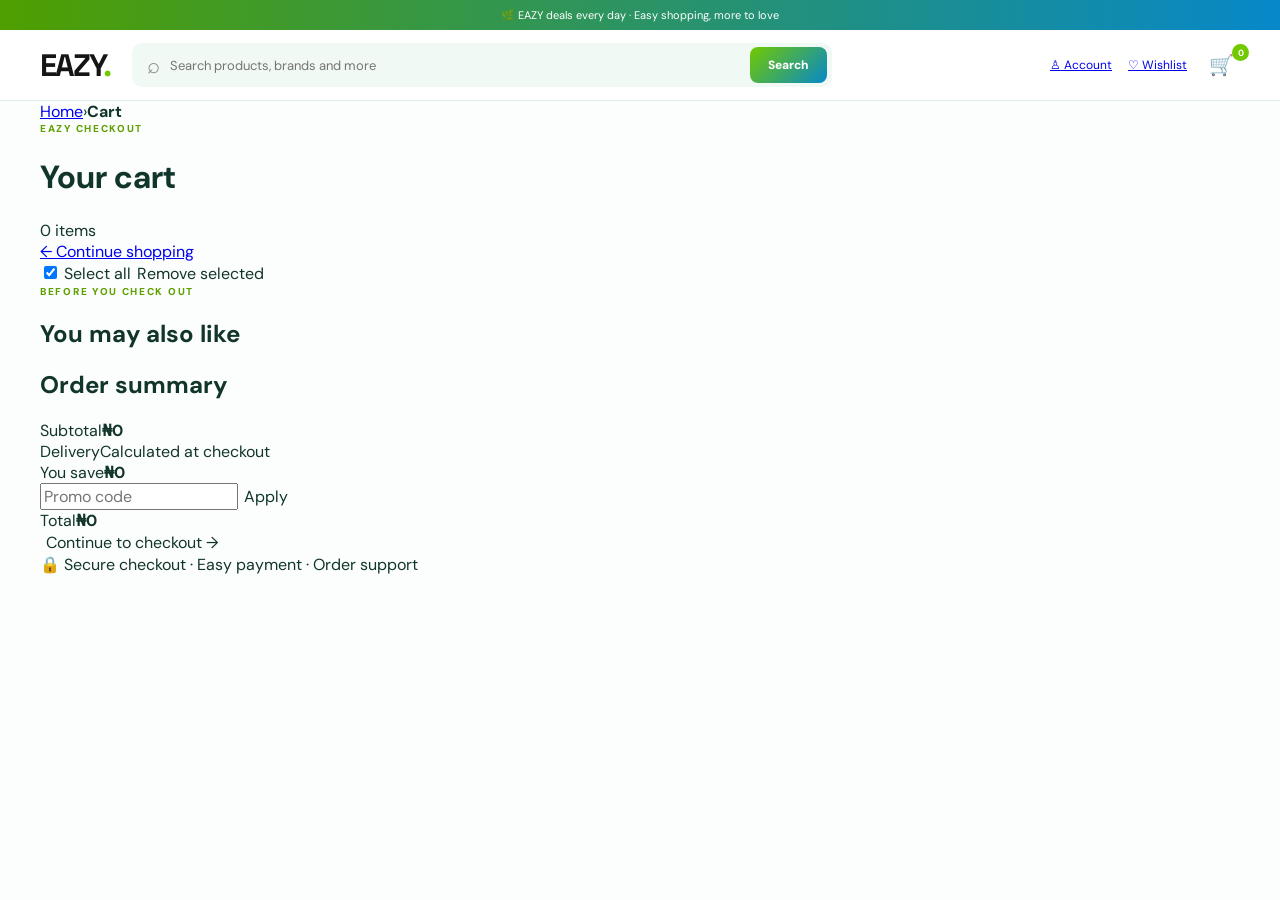
==== cart.html @ 0653da85 "Add EAZY hybrid cart page" ====
<!doctype html><html lang="en"><head><meta charset="UTF-8"><meta name="viewport" content="width=device-width,initial-scale=1"><meta name="theme-color" content="#72c900"><title>EAZY — Your Cart</title><link rel="preconnect" href="https://fonts.googleapis.com"><link rel="preconnect" href="https://fonts.gstatic.com" crossorigin><link href="https://fonts.googleapis.com/css2?family=DM+Sans:wght@400;500;600;700;800&family=Space+Grotesk:wght@500;600;700&display=swap" rel="stylesheet"><link rel="stylesheet" href="css/eazy.css"><link rel="stylesheet" href="css/tropical.css"><link rel="stylesheet" href="css/product-hybrid.css"><link rel="stylesheet" href="css/cart.css"></head><body><div class="top-strip">🌿 EAZY deals every day · Easy shopping, more to love</div><header class="site-header"><div class="header-main container"><button class="mobile-menu">☰</button><a class="logo" href="index.html">EAZY<span>.</span></a><div class="search-wrap"><span class="search-icon">⌕</span><input type="search" placeholder="Search products, brands and more"><button>Search</button></div><div class="header-actions"><a class="header-link" href="#">♙ <span>Account</span></a><a class="header-link" href="#">♡ <span>Wishlist</span></a><button class="cart-btn">🛒<b id="headerCount">0</b></button></div></div></header><main class="container cart-page"><div class="crumb"><a href="index.html">Home</a><span>›</span><strong>Cart</strong></div><div class="cart-heading"><div><p class="eyebrow">EAZY CHECKOUT</p><h1>Your cart</h1><span id="itemCount">0 items</span></div><a href="category.html">← Continue shopping</a></div><div class="cart-layout"><section><div class="select-row"><label><input id="selectAll" type="checkbox" checked> Select all</label><button id="removeSelected">Remove selected</button></div><div id="cartItems"></div><div class="empty-cart" id="emptyCart" hidden><div>🛍️</div><h2>Your cart is waiting</h2><p>Find something you love and bring it here.</p><a class="primary-btn" href="category.html">Explore products →</a></div><section class="recommend-box"><div><p class="eyebrow">BEFORE YOU CHECK OUT</p><h2>You may also like</h2></div><div class="mini-products" id="recommendations"></div></section></section><aside class="summary"><h2>Order summary</h2><div class="summary-row"><span>Subtotal</span><strong id="subtotal">₦0</strong></div><div class="summary-row"><span>Delivery</span><span class="delivery-free">Calculated at checkout</span></div><div class="summary-row savings"><span>You save</span><strong id="savings">₦0</strong></div><div class="coupon"><input id="coupon" placeholder="Promo code"><button id="applyCoupon">Apply</button></div><div class="summary-total"><span>Total</span><strong id="total">₦0</strong></div><button class="checkout-btn" id="checkout">Continue to checkout <span>→</span></button><div class="secure-note">🔒 Secure checkout · Easy payment · Order support</div></aside></div></main><nav class="bottom-nav"><a href="index.html">⌂<span>Home</span></a><a href="category.html">▦<span>Categories</span></a><a class="active" href="cart.html">🛒<span>Cart</span><b id="bottomCount">0</b></a><a href="index.html#deals">⚡<span>Deals</span></a><button>♙<span>Me</span></button></nav><div class="toast" id="toast"></div><script src="js/data.js"></script><script src="js/cart.js"></script></body></html>
---- css/eazy.css ----
:root{--ink:#151515;--muted:#737373;--line:#e8e8e8;--paper:#fff;--soft:#f6f6f4;--accent:#ff5a1f;--accent-dark:#df4210;--sale:#ff5a1f;--sale-soft:#fff1eb;--radius:14px;--shadow:0 10px 30px rgba(0,0,0,.08)}*{box-sizing:border-box}html{scroll-behavior:smooth}body{margin:0;font-family:'DM Sans',sans-serif;color:var(--ink);background:#fff}button,input{font:inherit}button{cursor:pointer;border:0;background:none;color:inherit}.container{width:min(1200px,calc(100% - 32px));margin:auto}.top-strip{background:#111;color:#fff;text-align:center;font-size:11px;padding:8px}.site-header{position:sticky;top:0;z-index:20;background:rgba(255,255,255,.97);backdrop-filter:blur(14px);border-bottom:1px solid var(--line)}.header-main{display:flex;align-items:center;gap:22px;min-height:70px}.logo{font:800 31px 'Space Grotesk',sans-serif;letter-spacing:-2px;color:var(--ink);text-decoration:none}.logo span{color:var(--accent)}.search-wrap{height:44px;flex:1;max-width:700px;display:flex;align-items:center;background:#f2f2f1;border:2px solid transparent;border-radius:10px;padding-left:13px;color:#888}.search-wrap:focus-within{background:#fff;border-color:var(--accent)}.search-icon{font-size:22px}.search-wrap input{border:0;outline:0;background:transparent;flex:1;padding:0 10px;min-width:0;font-size:13px}.search-wrap button{height:36px;margin-right:3px;padding:0 18px;background:var(--accent);color:#fff;border-radius:8px;font-size:12px;font-weight:800}.header-actions{margin-left:auto;display:flex;align-items:center;gap:16px}.header-link{font-size:12px;white-space:nowrap}.cart-btn{position:relative;font-size:20px}.cart-btn b,.bottom-nav b{position:absolute;background:var(--accent);color:#fff;border-radius:99px;font-size:9px;min-width:17px;height:17px;display:grid;place-items:center;top:-7px;right:-9px}.mobile-menu{display:none}.category-nav{border-top:1px solid #f3f3f3}.nav-inner{display:flex;align-items:center;gap:28px;height:43px;overflow:auto;white-space:nowrap}.nav-inner a{color:#555;text-decoration:none;font-size:12px}.nav-inner a:first-of-type{color:var(--accent);font-weight:800}.all-categories{font-weight:800;font-size:12px}.hero{margin-top:14px;min-height:365px;background:linear-gradient(115deg,#fff0e9,#ffe3d7 58%,#fff5ef);border-radius:18px;display:flex;overflow:hidden;position:relative}.hero-copy{width:55%;padding:54px 58px}.hero-kicker{display:inline-block;background:#111;color:#fff;border-radius:5px;padding:6px 9px;font-size:10px;font-weight:800;letter-spacing:1px;margin-bottom:16px}.hero h1{font:700 clamp(42px,5vw,66px)/.95 'Space Grotesk',sans-serif;letter-spacing:-3px;margin:0 0 18px}.hero h1 strong{color:var(--accent)}.hero-copy>p{color:#555;max-width:460px;line-height:1.6;font-size:14px}.hero-actions{display:flex;gap:17px;align-items:center;margin-top:25px}.primary-btn{display:inline-flex;align-items:center;justify-content:center;gap:18px;background:var(--accent);color:#fff;text-decoration:none;padding:13px 18px;border-radius:8px;font-weight:800;font-size:13px;border:0}.primary-btn:hover{background:var(--accent-dark)}.hero-note{font-size:11px;color:#777}.hero-art{flex:1;position:relative;display:grid;place-items:center}.hero-product{font-size:150px;filter:drop-shadow(0 25px 20px rgba(0,0,0,.15));transform:rotate(-6deg)}.hero-burst{position:absolute;right:50px;top:34px;background:var(--accent);color:#fff;border-radius:50%;width:104px;height:104px;display:grid;place-items:center;align-content:center;text-align:center;line-height:1}.hero-burst strong{font-size:30px;display:block}.hero-burst small{font-size:9px;font-weight:800}.floating-card{position:absolute;background:rgba(255,255,255,.88);box-shadow:var(--shadow);border-radius:10px;padding:9px 12px;display:flex;gap:7px;align-items:center;font-size:11px;font-weight:800}.card-one{left:8%;top:28%}.card-two{right:8%;bottom:17%}.quick-links{display:grid;grid-template-columns:repeat(4,1fr);gap:1px;background:var(--line);border:1px solid var(--line);margin-top:15px;border-radius:10px;overflow:hidden}.quick-links>div{background:#fff;display:flex;align-items:center;gap:10px;padding:15px}.quick-links b{font-size:22px}.quick-links strong,.quick-links small{display:block}.quick-links strong{font-size:11px}.quick-links small{font-size:9px;color:#888;margin-top:3px}.section{padding:48px 0 38px}.section-heading{display:flex;justify-content:space-between;align-items:end;margin-bottom:19px}.eyebrow{font-size:10px;letter-spacing:1.7px;font-weight:800;color:var(--accent);margin:0 0 7px}.section-heading h2,.deal-heading h2{font:700 27px 'Space Grotesk',sans-serif;margin:0;letter-spacing:-1px}.section-heading>a{color:var(--ink);font-weight:800;font-size:11px}.category-grid{display:grid;grid-template-columns:repeat(8,1fr);gap:10px}.category-card{background:#f7f7f5;border:1px solid #eee;border-radius:12px;padding:15px 7px;text-align:center;text-decoration:none;color:var(--ink);transition:.2s}.category-card:hover{transform:translateY(-2px);box-shadow:var(--shadow);background:#fff}.category-icon{font-size:31px;display:block;margin-bottom:7px}.category-card strong{font-size:11px}.deal-section{background:var(--sale);color:#fff;padding:39px 0}.deal-heading{display:flex;justify-content:space-between;align-items:end;margin-bottom:18px}.deal-heading .eyebrow{color:#fff}.deal-heading h2{font-size:31px}.deal-heading>div>p:last-child{font-size:11px;margin:5px 0 0;opacity:.85}.countdown{font-size:11px;background:#111;color:#fff;padding:9px 13px;border-radius:6px;font-weight:800}.deal-scroll{display:grid;grid-template-columns:repeat(4,1fr);gap:12px}.product-card{background:#fff;color:var(--ink);border-radius:11px;overflow:hidden;position:relative;min-width:0}.product-image{height:220px;background:linear-gradient(135deg,#f3f1ed,#e7e4de);display:grid;place-items:center;font-size:78px;position:relative}.discount{position:absolute;left:8px;top:8px;background:var(--accent);color:#fff;font-size:9px;font-weight:800;padding:5px 6px;border-radius:4px}.heart{position:absolute;right:8px;top:8px;background:#fff;width:30px;height:30px;border-radius:50%;font-size:17px;box-shadow:0 3px 12px #0001}.heart.active{color:var(--accent)}.product-info{padding:11px}.product-name{font-size:12px;font-weight:600;line-height:1.35;height:33px;overflow:hidden}.rating{font-size:10px;color:#777;margin:6px 0}.rating strong{color:#f59e0b}.sold{color:#999;margin-left:4px}.price-row{display:flex;align-items:center;gap:7px}.price{font-weight:800;font-size:17px}.old-price{text-decoration:line-through;color:#999;font-size:10px}.add-btn{width:100%;margin-top:9px;padding:9px;border-radius:7px;background:#f1f1ef;font-weight:800;font-size:11px}.add-btn:hover{background:#111;color:#fff}.deal-section .add-btn{background:#111;color:#fff}.filter-pills{display:flex;gap:5px}.filter-pills button{padding:7px 12px;border:1px solid var(--line);border-radius:99px;font-size:10px}.filter-pills .active{background:#111;color:#fff;border-color:#111}.promo-strip{background:#fff3ed;border-radius:13px;padding:20px 24px;display:flex;justify-content:space-between;align-items:center;margin-bottom:50px}.promo-strip>div{display:flex;gap:12px;align-items:center}.promo-strip>div>span{font-size:26px}.promo-strip strong{font-size:14px}.promo-strip p{margin:3px 0 0;color:#777;font-size:10px}.promo-strip a{color:#111;font-size:11px;font-weight:800}.bottom-space{height:10px}.bottom-nav{display:none}.drawer-backdrop{position:fixed;inset:0;background:#0007;z-index:30;opacity:0;pointer-events:none;transition:.25s}.drawer-backdrop.show{opacity:1;pointer-events:auto}.cart-drawer{position:fixed;right:0;top:0;height:100%;width:min(430px,100%);background:#fff;z-index:31;transform:translateX(100%);transition:.3s;display:flex;flex-direction:column}.cart-drawer.open{transform:none}.drawer-head{padding:22px;border-bottom:1px solid var(--line);display:flex;justify-content:space-between}.drawer-head h2{margin:0;font:700 23px 'Space Grotesk'}.drawer-head button{font-size:28px}.cart-items{padding:18px;overflow:auto;flex:1}.empty-cart{text-align:center;color:#777;padding:70px 20px}.cart-row{display:flex;gap:12px;padding:12px 0;border-bottom:1px solid var(--line)}.cart-row .thumb{width:70px;height:70px;background:var(--soft);border-radius:9px;display:grid;place-items:center;font-size:30px}.cart-row strong{font-size:12px}.cart-row small{display:block;color:#777;margin-top:4px}.cart-footer{padding:20px;border-top:1px solid var(--line)}.cart-footer>div{display:flex;justify-content:space-between;margin-bottom:16px}.full{width:100%}.toast{position:fixed;left:50%;bottom:28px;transform:translate(-50%,20px);background:#111;color:#fff;padding:11px 17px;border-radius:99px;font-size:11px;z-index:50;opacity:0;pointer-events:none;transition:.25s}.toast.show{opacity:1;transform:translate(-50%,0)}
@media(max-width:900px){.header-main{gap:13px}.header-link span,.category-nav{display:none}.mobile-menu{display:block}.logo{font-size:25px}.search-wrap{order:4;position:absolute;left:12px;right:12px;top:62px;max-width:none}.site-header{padding-bottom:55px}.hero-copy{width:60%;padding:43px 30px}.hero-art{width:40%}.category-grid{grid-template-columns:repeat(4,1fr)}.deal-scroll{grid-template-columns:repeat(4,1fr);overflow:hidden}.quick-links{grid-template-columns:repeat(2,1fr)}}
@media(max-width:640px){.container{width:min(100% - 20px,1200px)}.top-strip{font-size:9px}.header-main{min-height:57px}.site-header{padding-bottom:53px}.hero{min-height:455px;margin-top:10px;border-radius:12px}.hero-copy{width:100%;padding:28px 22px 0}.hero-kicker{font-size:8px}.hero h1{font-size:43px;letter-spacing:-2.2px}.hero-copy>p{font-size:12px;max-width:310px}.hero-actions{margin-top:18px}.hero-note{display:none}.hero-art{height:160px;width:100%}.hero-product{font-size:92px}.hero-burst{right:20px;top:0;width:78px;height:78px}.hero-burst strong{font-size:22px}.floating-card{display:none}.quick-links{grid-template-columns:repeat(2,1fr);margin-top:10px}.quick-links>div{padding:11px 9px}.quick-links b{font-size:18px}.quick-links strong{font-size:9px}.quick-links small{font-size:8px}.section{padding:38px 0 30px}.section-heading h2{font-size:23px}.category-grid{display:flex;overflow:auto;gap:8px;padding-bottom:4px}.category-card{min-width:82px;padding:13px 5px}.category-icon{font-size:26px}.category-card strong{font-size:9px}.deal-section{padding:33px 0}.deal-heading h2{font-size:27px}.deal-scroll{display:flex;overflow:auto;gap:9px;padding-bottom:4px}.deal-scroll .product-card{min-width:154px}.deal-scroll .product-image{height:145px;font-size:55px}.product-grid{grid-template-columns:repeat(2,1fr);gap:8px}.product-image{height:165px;font-size:58px}.product-info{padding:9px}.product-name{font-size:11px;height:31px}.price{font-size:15px}.add-btn{font-size:10px}.filter-pills{display:none}.promo-strip{margin-bottom:20px;padding:17px}.promo-strip a{font-size:10px}.promo-strip p{max-width:190px}.bottom-nav{position:fixed;display:flex;bottom:0;left:0;right:0;height:61px;background:#fff;border-top:1px solid var(--line);z-index:25;justify-content:space-around;align-items:center}.bottom-nav a,.bottom-nav button{position:relative;text-decoration:none;color:#777;font-size:18px;text-align:center}.bottom-nav .active{color:var(--accent)}.bottom-nav span{display:block;font-size:8px;margin-top:3px}.bottom-nav b{top:-4px;right:4px}.bottom-space{height:65px}.header-actions{gap:8px}.header-link{font-size:17px}.cart-btn{font-size:18px}}
---- css/tropical.css ----
body{background:#fbfefd;color:#12352b}.top-strip{background:linear-gradient(90deg,#4f9f00,#0788c9)}.site-header{border-bottom-color:#dcefe8}.logo span{color:#72c900}.search-wrap{background:#f1f9f4}.search-wrap:focus-within{border-color:#72c900}.search-wrap button,.primary-btn{background:linear-gradient(135deg,#72c900,#0788c9)}.search-wrap button:hover,.primary-btn:hover{background:linear-gradient(135deg,#5a9f00,#05658f)}.nav-inner a:first-of-type,.eyebrow{color:#5f9f00}.hero{background:linear-gradient(115deg,#effbdd,#e9f8ff 62%,#e2f8ee)}.hero h1 strong{color:#72c900}.hero-kicker{background:#05658f}.hero-burst{background:linear-gradient(145deg,#72c900,#00a99a)}.category-card{background:linear-gradient(180deg,#f5fbe9,#eef9fd);border-color:#dcefe8}.category-card:hover{background:#fff}.deal-section{background:linear-gradient(115deg,#4f9f00,#056f9c)}.deal-heading .eyebrow{color:#d7ff9a}.discount{background:#72c900}.heart.active{color:#65ad00}.add-btn:hover{background:#72c900}.deal-section .add-btn{background:#12352b}.promo-strip{background:linear-gradient(90deg,#effbdc,#e9f7fc)}.bottom-nav .active{color:#72c900}.cart-btn b,.bottom-nav b{background:#72c900}
---- css/product-hybrid.css ----
.product-card{box-shadow:0 2px 0 rgba(18,53,43,.03);border:1px solid #edf1ed;transition:transform .2s,box-shadow .2s,border-color .2s}.product-card:hover{transform:translateY(-3px);box-shadow:0 12px 28px rgba(18,53,43,.10);border-color:#dcebd8}.product-image{background:linear-gradient(145deg,#f5f8f2,#edf8f6);height:230px}.product-image>span:last-child{font-size:88px;filter:drop-shadow(0 14px 10px rgba(18,53,43,.13))}.discount{background:#72c900;box-shadow:0 2px 6px rgba(74,140,0,.18)}.product-info{padding:12px 12px 13px}.product-name{font-size:12px;font-weight:700;color:#17392f}.rating{font-size:10px;color:#65766f}.rating strong{color:#f4a900}.sold{color:#87948e}.price-row{align-items:baseline;margin-top:4px}.price{font-size:18px;color:#12352b;letter-spacing:-.4px}.old-price{font-size:10px;color:#9aa59f}.add-btn{border:1px solid #dcebd8;background:#f4faef;color:#3f7200;transition:.2s}.add-btn:hover{background:#72c900;border-color:#72c900;color:#fff}.heart{width:32px;height:32px;top:9px;right:9px}.heart.active{color:#65ad00}.deal-section .product-card{border-color:rgba(255,255,255,.35)}.deal-section .product-image{height:210px}.deal-section .price{color:#12352b}.deal-section .add-btn{border:0}.deal-section .add-btn:hover{background:#72c900}.product-grid{grid-template-columns:repeat(4,1fr);gap:14px}@media(max-width:900px){.product-grid{grid-template-columns:repeat(3,1fr)}}@media(max-width:640px){.product-grid{grid-template-columns:repeat(2,1fr);gap:8px}.product-image{height:175px}.product-image>span:last-child{font-size:62px}.product-info{padding:9px}.price{font-size:15px}.product-name{font-size:11px}.deal-section .product-image{height:150px}}
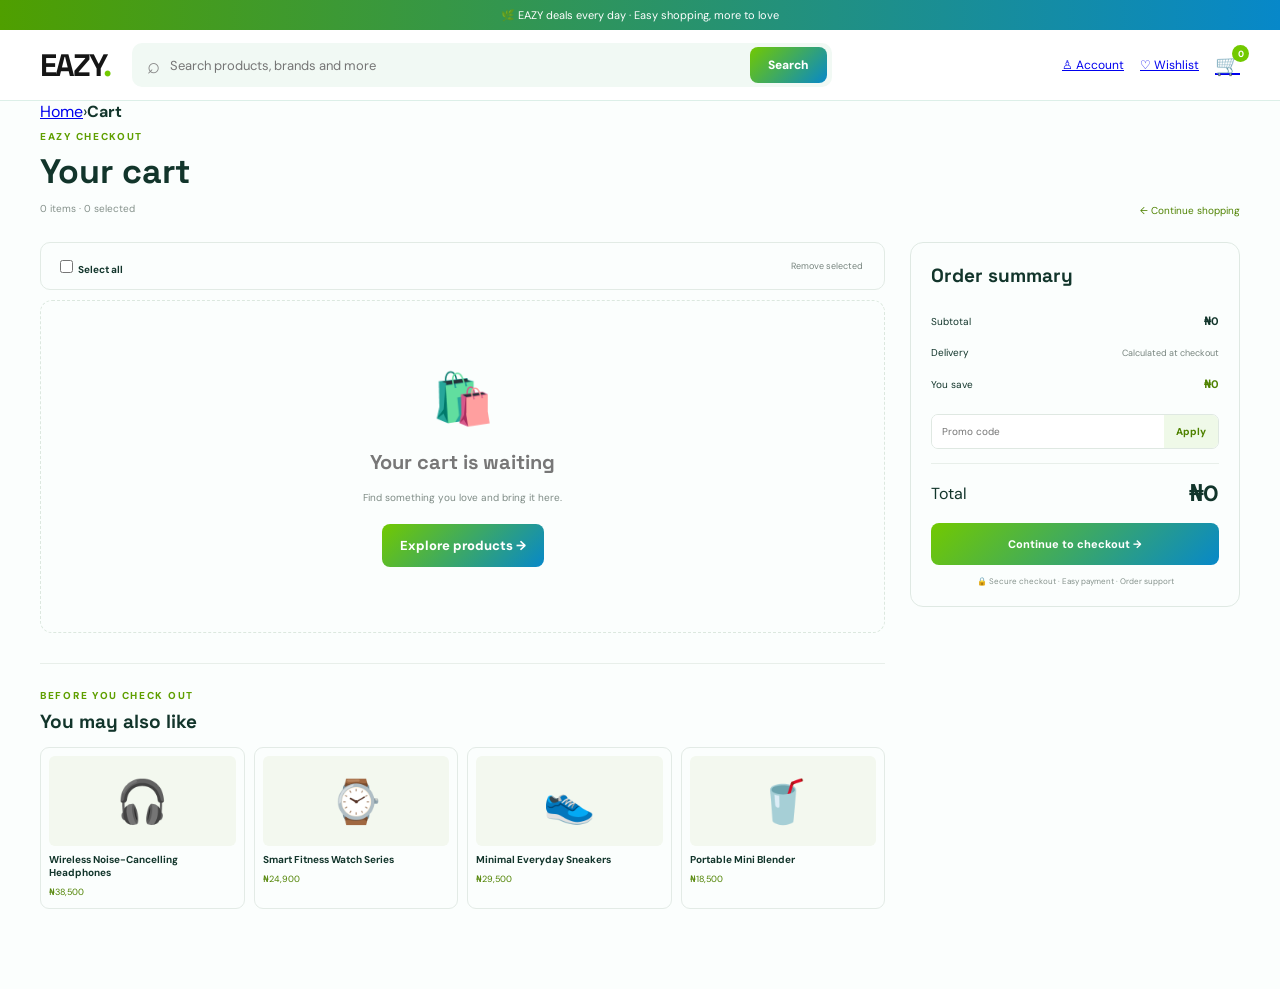
==== commit 5be09971: "fix cart runtime dependencies and navigation" ====
--- a/cart.html
+++ b/cart.html
@@ -1 +1 @@
-<!doctype html><html lang="en"><head><meta charset="UTF-8"><meta name="viewport" content="width=device-width,initial-scale=1"><meta name="theme-color" content="#72c900"><title>EAZY — Your Cart</title><link rel="preconnect" href="https://fonts.googleapis.com"><link rel="preconnect" href="https://fonts.gstatic.com" crossorigin><link href="https://fonts.googleapis.com/css2?family=DM+Sans:wght@400;500;600;700;800&family=Space+Grotesk:wght@500;600;700&display=swap" rel="stylesheet"><link rel="stylesheet" href="css/eazy.css"><link rel="stylesheet" href="css/tropical.css"><link rel="stylesheet" href="css/product-hybrid.css"><link rel="stylesheet" href="css/cart.css"></head><body><div class="top-strip">🌿 EAZY deals every day · Easy shopping, more to love</div><header class="site-header"><div class="header-main container"><button class="mobile-menu">☰</button><a class="logo" href="index.html">EAZY<span>.</span></a><div class="search-wrap"><span class="search-icon">⌕</span><input type="search" placeholder="Search products, brands and more"><button>Search</button></div><div class="header-actions"><a class="header-link" href="#">♙ <span>Account</span></a><a class="header-link" href="#">♡ <span>Wishlist</span></a><button class="cart-btn">🛒<b id="headerCount">0</b></button></div></div></header><main class="container cart-page"><div class="crumb"><a href="index.html">Home</a><span>›</span><strong>Cart</strong></div><div class="cart-heading"><div><p class="eyebrow">EAZY CHECKOUT</p><h1>Your cart</h1><span id="itemCount">0 items</span></div><a href="category.html">← Continue shopping</a></div><div class="cart-layout"><section><div class="select-row"><label><input id="selectAll" type="checkbox" checked> Select all</label><button id="removeSelected">Remove selected</button></div><div id="cartItems"></div><div class="empty-cart" id="emptyCart" hidden><div>🛍️</div><h2>Your cart is waiting</h2><p>Find something you love and bring it here.</p><a class="primary-btn" href="category.html">Explore products →</a></div><section class="recommend-box"><div><p class="eyebrow">BEFORE YOU CHECK OUT</p><h2>You may also like</h2></div><div class="mini-products" id="recommendations"></div></section></section><aside class="summary"><h2>Order summary</h2><div class="summary-row"><span>Subtotal</span><strong id="subtotal">₦0</strong></div><div class="summary-row"><span>Delivery</span><span class="delivery-free">Calculated at checkout</span></div><div class="summary-row savings"><span>You save</span><strong id="savings">₦0</strong></div><div class="coupon"><input id="coupon" placeholder="Promo code"><button id="applyCoupon">Apply</button></div><div class="summary-total"><span>Total</span><strong id="total">₦0</strong></div><button class="checkout-btn" id="checkout">Continue to checkout <span>→</span></button><div class="secure-note">🔒 Secure checkout · Easy payment · Order support</div></aside></div></main><nav class="bottom-nav"><a href="index.html">⌂<span>Home</span></a><a href="category.html">▦<span>Categories</span></a><a class="active" href="cart.html">🛒<span>Cart</span><b id="bottomCount">0</b></a><a href="index.html#deals">⚡<span>Deals</span></a><button>♙<span>Me</span></button></nav><div class="toast" id="toast"></div><script src="js/data.js"></script><script src="js/cart.js"></script></body></html>+<!doctype html><html lang="en"><head><meta charset="UTF-8"><meta name="viewport" content="width=device-width,initial-scale=1"><meta name="theme-color" content="#72c900"><title>EAZY — Your Cart</title><link rel="preconnect" href="https://fonts.googleapis.com"><link rel="preconnect" href="https://fonts.gstatic.com" crossorigin><link href="https://fonts.googleapis.com/css2?family=DM+Sans:wght@400;500;600;700;800&family=Space+Grotesk:wght@500;600;700&display=swap" rel="stylesheet"><link rel="stylesheet" href="css/eazy.css"><link rel="stylesheet" href="css/tropical.css"><link rel="stylesheet" href="css/product-hybrid.css"><link rel="stylesheet" href="css/cart.css"></head><body><div class="top-strip">🌿 EAZY deals every day · Easy shopping, more to love</div><header class="site-header"><div class="header-main container"><button class="mobile-menu" type="button">☰</button><a class="logo" href="index.html">EAZY<span>.</span></a><div class="search-wrap"><span class="search-icon">⌕</span><input id="searchInput" type="search" placeholder="Search products, brands and more"><button id="searchButton" type="button">Search</button></div><div class="header-actions"><a class="header-link" href="account.html">♙ <span>Account</span></a><a class="header-link" href="wishlist.html">♡ <span>Wishlist</span></a><a class="cart-btn" href="cart.html">🛒<b id="headerCount">0</b></a></div></div></header><main class="container cart-page"><div class="crumb"><a href="index.html">Home</a><span>›</span><strong>Cart</strong></div><div class="cart-heading"><div><p class="eyebrow">EAZY CHECKOUT</p><h1>Your cart</h1><span id="itemCount">0 items</span></div><a href="category.html">← Continue shopping</a></div><div class="cart-layout"><section><div class="select-row"><label><input id="selectAll" type="checkbox" checked> Select all</label><button id="removeSelected" type="button">Remove selected</button></div><div id="cartItems"></div><div class="empty-cart" id="emptyCart" hidden><div>🛍️</div><h2>Your cart is waiting</h2><p>Find something you love and bring it here.</p><a class="primary-btn" href="category.html">Explore products →</a></div><section class="recommend-box"><div><p class="eyebrow">BEFORE YOU CHECK OUT</p><h2>You may also like</h2></div><div class="mini-products" id="recommendations"></div></section></section><aside class="summary"><h2>Order summary</h2><div class="summary-row"><span>Subtotal</span><strong id="subtotal">₦0</strong></div><div class="summary-row"><span>Delivery</span><span class="delivery-free">Calculated at checkout</span></div><div class="summary-row savings"><span>You save</span><strong id="savings">₦0</strong></div><div class="coupon"><input id="coupon" placeholder="Promo code"><button id="applyCoupon" type="button">Apply</button></div><div class="summary-total"><span>Total</span><strong id="total">₦0</strong></div><button class="checkout-btn" id="checkout" type="button">Continue to checkout <span>→</span></button><div class="secure-note">🔒 Secure checkout · Easy payment · Order support</div></aside></div></main><nav class="bottom-nav"><a href="index.html">⌂<span>Home</span></a><a href="category.html">▦<span>Categories</span></a><a class="active" href="cart.html">🛒<span>Cart</span><b id="bottomCount">0</b></a><a href="index.html#deals">⚡<span>Deals</span></a><a href="account.html">♙<span>Me</span></a></nav><div class="toast" id="toast"></div><script src="js/data.js"></script><script src="js/store.js"></script><script src="js/router.js"></script><script src="js/cart.js"></script></body></html>
--- a/css/cart.css
+++ b/css/cart.css
@@ -0,0 +1 @@
+.cart-page{padding-bottom:80px}.cart-heading{display:flex;justify-content:space-between;align-items:end;padding:8px 0 25px}.cart-heading h1{font:700 34px 'Space Grotesk';margin:0 0 3px}.cart-heading span{font-size:10px;color:#85918b}.cart-heading>a{font-size:10px;color:#4f8200;text-decoration:none}.cart-layout{display:grid;grid-template-columns:minmax(0,1fr) 330px;gap:25px}.select-row{height:48px;border:1px solid #e2ebe5;border-radius:10px;padding:0 15px;display:flex;align-items:center;justify-content:space-between;margin-bottom:10px}.select-row label{font-size:10px;font-weight:700}.select-row input{accent-color:#72c900}.select-row button{font-size:9px;color:#77847e}.cart-item{display:grid;grid-template-columns:25px 90px 1fr auto;gap:13px;align-items:center;padding:14px;border:1px solid #e2ebe5;border-radius:11px;margin-bottom:8px;background:#fff;transition:.18s}.cart-item:not(.selected){opacity:.62;background:#f8faf8}.cart-item.selected{border-color:#d8e9cf}.cart-item>input{accent-color:#72c900}.cart-thumb{height:90px;border-radius:8px;background:linear-gradient(145deg,#f3f8ee,#edf8f6);display:grid;place-items:center;font-size:45px}.cart-info h3{font-size:12px;margin:0 0 6px;color:#17392f}.cart-info p{font-size:9px;color:#89948e;margin:3px 0}.cart-price{text-align:right}.cart-price strong{display:block;font-size:15px;color:#12352b}.cart-price del{font-size:9px;color:#a0a9a4}.line-controls{display:flex;align-items:center;gap:6px;margin-top:9px}.line-controls button:not(.remove){width:26px;height:26px;border:1px solid #dfe8e2;border-radius:5px;font-size:14px;background:#fff}.qty-input{width:54px;height:26px;border:1px solid #dfe8e2;border-radius:5px;text-align:center;font-size:10px;font-weight:700;color:#17392f;outline:none}.qty-input:focus{border-color:#72c900;box-shadow:0 0 0 2px #72c90022}.remove{font-size:9px;color:#8b9791;margin-left:6px}.summary{border:1px solid #dfe9e3;border-radius:13px;padding:20px;height:max-content;position:sticky;top:110px}.summary h2{font:700 19px 'Space Grotesk';margin:0 0 17px}.summary-row{display:flex;justify-content:space-between;align-items:center;font-size:10px;padding:9px 0}.summary-row strong{font-size:11px}.delivery-free{color:#77847e;font-size:9px}.savings strong{color:#4f8200}.coupon{display:flex;margin:14px 0;border:1px solid #dfe8e2;border-radius:7px;overflow:hidden}.coupon input{border:0;outline:0;padding:10px;font-size:10px;flex:1;min-width:0}.coupon button{background:#eff9e8;color:#4f8200;font-size:10px;font-weight:800;padding:0 12px}.summary-total{border-top:1px solid #e8efea;padding:15px 0;display:flex;justify-content:space-between;align-items:center}.summary-total strong{font-size:22px;color:#12352b}.checkout-btn{width:100%;padding:14px;border:0;border-radius:8px;background:linear-gradient(135deg,#72c900,#0788c9);color:#fff;font-weight:800;font-size:11px}.secure-note{text-align:center;color:#84918b;font-size:8px;margin-top:11px}.recommend-box{margin-top:30px;padding-top:25px;border-top:1px solid #e8efea}.recommend-box h2{font:700 19px 'Space Grotesk';margin:0}.mini-products{display:grid;grid-template-columns:repeat(4,1fr);gap:9px;margin-top:13px}.mini-product{border:1px solid #e3ebe6;border-radius:9px;padding:8px;text-decoration:none;color:inherit}.mini-product .mini-img{height:90px;border-radius:6px;background:#f3f8ef;display:grid;place-items:center;font-size:42px}.mini-product strong{display:block;font-size:10px;margin-top:7px}.mini-product small{font-size:9px;color:#4f8200}.empty-cart{text-align:center;padding:65px 20px;border:1px dashed #dce8df;border-radius:12px}.empty-cart>div{font-size:50px}.empty-cart h2{font:700 20px 'Space Grotesk'}.empty-cart p{font-size:10px;color:#7e8b85}.empty-cart .primary-btn{display:inline-block;margin-top:10px;text-decoration:none}.toast{position:fixed;left:50%;bottom:90px;transform:translate(-50%,15px);opacity:0;pointer-events:none;background:#12352b;color:#fff;padding:11px 15px;border-radius:8px;font-size:10px;transition:.2s;z-index:30}.toast.show{opacity:1;transform:translate(-50%,0)}@media(max-width:850px){.cart-layout{grid-template-columns:1fr}.summary{position:static}.mini-products{grid-template-columns:repeat(4,1fr)}}@media(max-width:600px){.cart-page{padding-bottom:75px}.cart-heading h1{font-size:27px}.cart-item{grid-template-columns:20px 68px 1fr;gap:8px;padding:9px}.cart-thumb{height:68px;font-size:34px}.cart-price{grid-column:3;text-align:left}.cart-price strong{font-size:14px}.cart-info h3{font-size:10px}.cart-info p{font-size:8px}.line-controls{margin-top:5px}.qty-input{width:48px}.mini-products{grid-template-columns:repeat(2,1fr)}.select-row{padding:0 10px}}
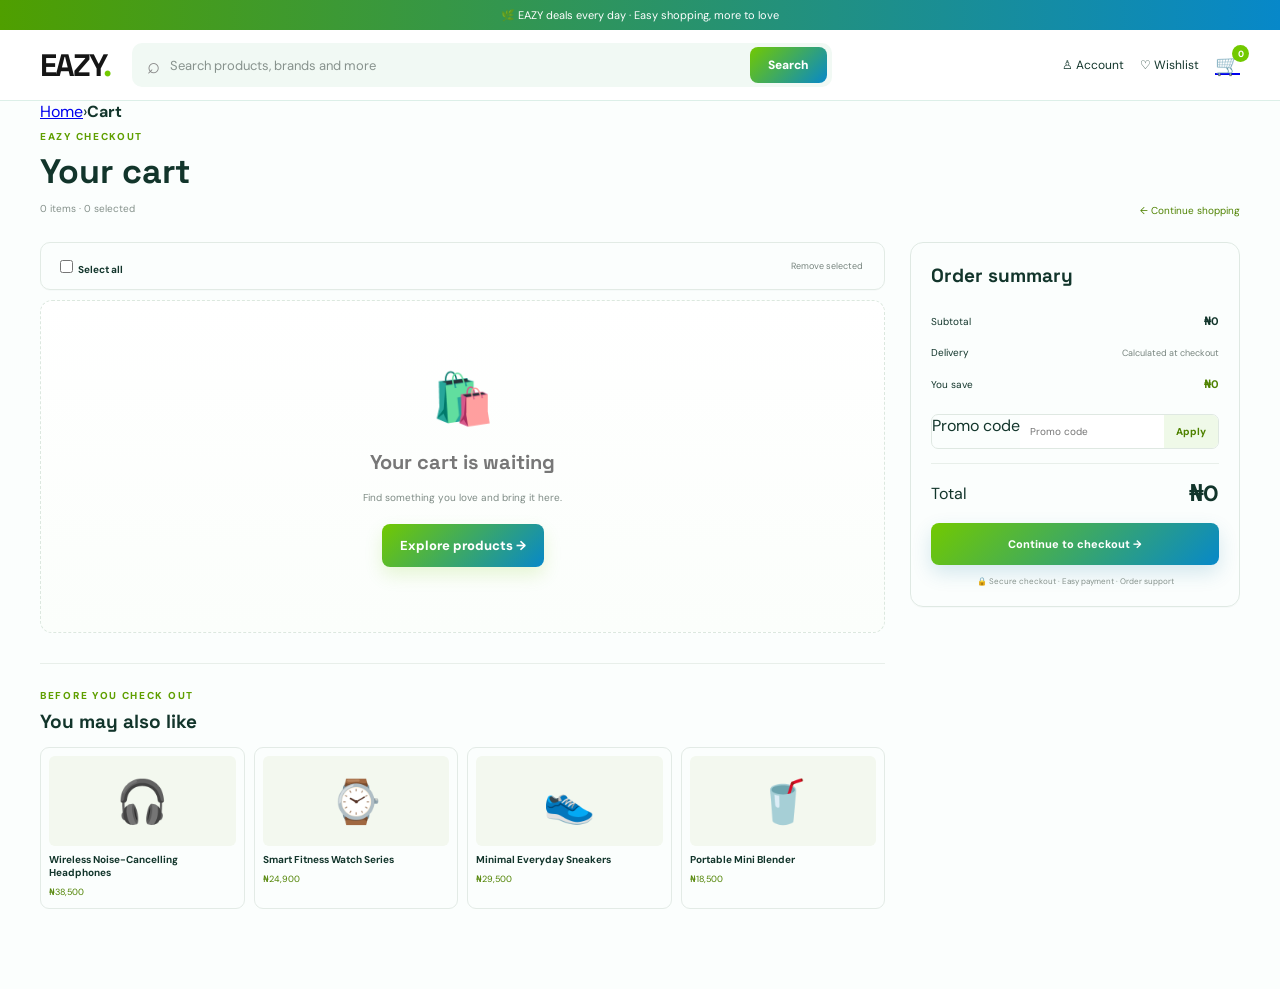
==== commit bb08a303: "feat: polish cart experience" ====
--- a/cart.html
+++ b/cart.html
@@ -1 +1 @@
-<!doctype html><html lang="en"><head><meta charset="UTF-8"><meta name="viewport" content="width=device-width,initial-scale=1"><meta name="theme-color" content="#72c900"><title>EAZY — Your Cart</title><link rel="preconnect" href="https://fonts.googleapis.com"><link rel="preconnect" href="https://fonts.gstatic.com" crossorigin><link href="https://fonts.googleapis.com/css2?family=DM+Sans:wght@400;500;600;700;800&family=Space+Grotesk:wght@500;600;700&display=swap" rel="stylesheet"><link rel="stylesheet" href="css/eazy.css"><link rel="stylesheet" href="css/tropical.css"><link rel="stylesheet" href="css/product-hybrid.css"><link rel="stylesheet" href="css/cart.css"></head><body><div class="top-strip">🌿 EAZY deals every day · Easy shopping, more to love</div><header class="site-header"><div class="header-main container"><button class="mobile-menu" type="button">☰</button><a class="logo" href="index.html">EAZY<span>.</span></a><div class="search-wrap"><span class="search-icon">⌕</span><input id="searchInput" type="search" placeholder="Search products, brands and more"><button id="searchButton" type="button">Search</button></div><div class="header-actions"><a class="header-link" href="account.html">♙ <span>Account</span></a><a class="header-link" href="wishlist.html">♡ <span>Wishlist</span></a><a class="cart-btn" href="cart.html">🛒<b id="headerCount">0</b></a></div></div></header><main class="container cart-page"><div class="crumb"><a href="index.html">Home</a><span>›</span><strong>Cart</strong></div><div class="cart-heading"><div><p class="eyebrow">EAZY CHECKOUT</p><h1>Your cart</h1><span id="itemCount">0 items</span></div><a href="category.html">← Continue shopping</a></div><div class="cart-layout"><section><div class="select-row"><label><input id="selectAll" type="checkbox" checked> Select all</label><button id="removeSelected" type="button">Remove selected</button></div><div id="cartItems"></div><div class="empty-cart" id="emptyCart" hidden><div>🛍️</div><h2>Your cart is waiting</h2><p>Find something you love and bring it here.</p><a class="primary-btn" href="category.html">Explore products →</a></div><section class="recommend-box"><div><p class="eyebrow">BEFORE YOU CHECK OUT</p><h2>You may also like</h2></div><div class="mini-products" id="recommendations"></div></section></section><aside class="summary"><h2>Order summary</h2><div class="summary-row"><span>Subtotal</span><strong id="subtotal">₦0</strong></div><div class="summary-row"><span>Delivery</span><span class="delivery-free">Calculated at checkout</span></div><div class="summary-row savings"><span>You save</span><strong id="savings">₦0</strong></div><div class="coupon"><input id="coupon" placeholder="Promo code"><button id="applyCoupon" type="button">Apply</button></div><div class="summary-total"><span>Total</span><strong id="total">₦0</strong></div><button class="checkout-btn" id="checkout" type="button">Continue to checkout <span>→</span></button><div class="secure-note">🔒 Secure checkout · Easy payment · Order support</div></aside></div></main><nav class="bottom-nav"><a href="index.html">⌂<span>Home</span></a><a href="category.html">▦<span>Categories</span></a><a class="active" href="cart.html">🛒<span>Cart</span><b id="bottomCount">0</b></a><a href="index.html#deals">⚡<span>Deals</span></a><a href="account.html">♙<span>Me</span></a></nav><div class="toast" id="toast"></div><script src="js/data.js"></script><script src="js/store.js"></script><script src="js/router.js"></script><script src="js/cart.js"></script></body></html>+<!doctype html><html lang="en"><head><meta charset="utf-8"><meta name="viewport" content="width=device-width,initial-scale=1"><meta name="theme-color" content="#72c900"><title>EAZY — Your Cart</title><link rel="preconnect" href="https://fonts.googleapis.com"><link rel="preconnect" href="https://fonts.gstatic.com" crossorigin><link href="https://fonts.googleapis.com/css2?family=DM+Sans:wght@400;500;600;700;800&family=Space+Grotesk:wght@500;600;700&display=swap" rel="stylesheet"><link rel="stylesheet" href="css/eazy.css"><link rel="stylesheet" href="css/tropical.css"><link rel="stylesheet" href="css/product-hybrid.css"><link rel="stylesheet" href="css/cart.css"><link rel="stylesheet" href="css/polish.css"></head><body><div class="top-strip">🌿 EAZY deals every day · Easy shopping, more to love</div><header class="site-header"><div class="header-main container"><button class="mobile-menu" type="button" aria-label="Open menu">☰</button><a class="logo" href="index.html" aria-label="EAZY home">EAZY<span>.</span></a><div class="search-wrap" role="search"><span class="search-icon" aria-hidden="true">⌕</span><input id="searchInput" type="search" placeholder="Search products, brands and more" autocomplete="off" aria-label="Search products, brands and more"><button id="searchButton" type="button">Search</button></div><div class="header-actions"><a class="header-link" href="account.html">♙ <span>Account</span></a><a class="header-link" href="wishlist.html">♡ <span>Wishlist</span></a><a class="cart-btn" href="cart.html" aria-current="page" aria-label="Cart">🛒<b id="headerCount">0</b></a></div></div></header><main class="container cart-page"><div class="crumb"><a href="index.html">Home</a><span aria-hidden="true">›</span><strong>Cart</strong></div><div class="cart-heading"><div><p class="eyebrow">EAZY CHECKOUT</p><h1>Your cart</h1><span id="itemCount" aria-live="polite">0 items</span></div><a href="category.html">← Continue shopping</a></div><div class="cart-layout"><section><div class="select-row"><label><input id="selectAll" type="checkbox" checked> Select all</label><button id="removeSelected" type="button">Remove selected</button></div><div id="cartItems" aria-live="polite"></div><div class="empty-cart" id="emptyCart" hidden><div aria-hidden="true">🛍️</div><h2>Your cart is waiting</h2><p>Find something you love and bring it here.</p><a class="primary-btn" href="category.html">Explore products →</a></div><section class="recommend-box"><div><p class="eyebrow">BEFORE YOU CHECK OUT</p><h2>You may also like</h2></div><div class="mini-products" id="recommendations"></div></section></section><aside class="summary"><h2>Order summary</h2><div class="summary-row"><span>Subtotal</span><strong id="subtotal">₦0</strong></div><div class="summary-row"><span>Delivery</span><span class="delivery-free">Calculated at checkout</span></div><div class="summary-row savings"><span>You save</span><strong id="savings">₦0</strong></div><div class="coupon"><label class="sr-only" for="coupon">Promo code</label><input id="coupon" placeholder="Promo code" autocomplete="off"><button id="applyCoupon" type="button">Apply</button></div><div class="summary-total"><span>Total</span><strong id="total">₦0</strong></div><button class="checkout-btn" id="checkout" type="button">Continue to checkout <span>→</span></button><div class="secure-note" aria-label="Secure checkout">🔒 Secure checkout · Easy payment · Order support</div></aside></div></main><nav class="bottom-nav" aria-label="Mobile navigation"><a href="index.html">⌂<span>Home</span></a><a href="category.html">▦<span>Categories</span></a><a class="active" href="cart.html" aria-current="page">🛒<span>Cart</span><b id="bottomCount">0</b></a><a href="index.html#deals">⚡<span>Deals</span></a><a href="account.html">♙<span>Me</span></a></nav><div class="toast" id="toast" role="status" aria-live="polite"></div><script src="js/data.js"></script><script src="js/store.js"></script><script src="js/router.js"></script><script src="js/cart.js"></script></body></html>
--- a/css/polish.css
+++ b/css/polish.css
@@ -0,0 +1 @@
+:root{--eazy-focus:rgba(114,201,0,.28);--eazy-success:#2f7d32;--eazy-radius-sm:8px;--eazy-radius-md:12px;--eazy-radius-lg:18px}body{min-height:100vh;-webkit-font-smoothing:antialiased;text-rendering:optimizeLegibility}a,button,input,select{transition:box-shadow .18s ease,border-color .18s ease,background-color .18s ease,transform .18s ease,color .18s ease,opacity .18s ease}a:focus-visible,button:focus-visible,input:focus-visible,select:focus-visible{outline:3px solid var(--eazy-focus);outline-offset:2px}.site-header .logo,.header-link,.cart-btn,.category-card,.product-card,.mini-product,.quick-links>div{transition:transform .18s ease,box-shadow .18s ease,border-color .18s ease}.header-link{text-decoration:none;color:inherit}.header-link:hover{color:#4f8200}.cart-btn:hover{transform:translateY(-1px)}.product-card:hover{box-shadow:0 14px 32px rgba(18,53,43,.10);transform:translateY(-2px)}.product-card .product-link,.product-card .product-name{display:block;text-decoration:none;color:inherit}.product-card .product-link{height:100%}.product-card .product-link:focus-visible{outline-offset:-3px}.product-card .add-btn:active,.primary-btn:active,.checkout-btn:active{transform:translateY(1px)}.heart:hover{transform:scale(1.06)}.search-wrap input::placeholder{color:#87928d}.search-wrap button{min-width:76px}.section-heading>a:hover,.text-btn:hover{color:#4f8200}.category-card:focus-visible,.mini-product:focus-visible{outline:3px solid var(--eazy-focus);outline-offset:2px}.empty-state,.empty-cart{background:linear-gradient(180deg,#fff,#fbfefb)}.empty-state .primary-btn,.empty-cart .primary-btn{box-shadow:0 8px 18px rgba(114,201,0,.16)}.toast{box-shadow:0 10px 30px rgba(0,0,0,.18)}.bottom-nav a{min-width:52px;min-height:44px;display:flex;flex-direction:column;justify-content:center;align-items:center}.bottom-nav a:active{transform:scale(.96)}.cart-item,.select-row,.summary,.filters,.step-card,.profile-hero,.side-card{box-shadow:0 1px 0 rgba(18,53,43,.02)}.cart-item:hover{border-color:#cfe5c5}.qty-input:focus{box-shadow:0 0 0 3px var(--eazy-focus)}.checkout-btn,.place-order{box-shadow:0 8px 20px rgba(7,111,156,.16)}.secure-note{display:flex;justify-content:center;gap:5px;align-items:center}.modal-card{box-shadow:0 24px 70px rgba(0,0,0,.22)}@media(max-width:640px){body{padding-bottom:61px}.site-header{z-index:40}.search-wrap{box-shadow:0 5px 18px rgba(18,53,43,.06)}.product-card:hover{transform:none;box-shadow:none}.product-card:active{transform:scale(.99)}.hero-actions .primary-btn{min-height:44px}.add-btn{min-height:40px}.heart{width:36px;height:36px}.category-card{min-height:82px}.bottom-nav{box-shadow:0 -6px 22px rgba(18,53,43,.08)}}@media(prefers-reduced-motion:reduce){*,*::before,*::after{scroll-behavior:auto!important;transition:none!important;animation:none!important}}
